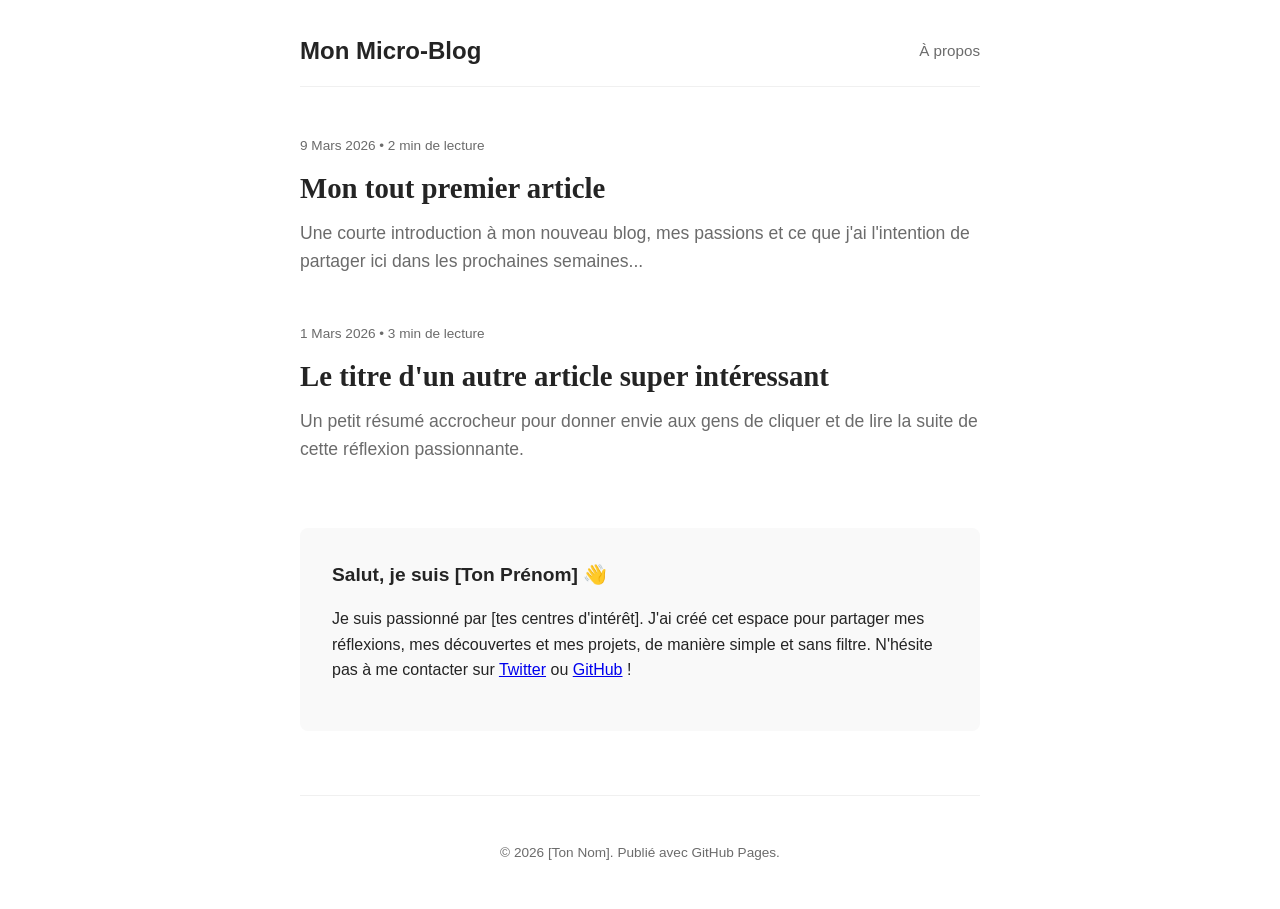
==== index.html @ fb7dea21 "Add files via upload" ====
<!DOCTYPE html>
<html lang="fr">
<head>
    <meta charset="UTF-8">
    <meta name="viewport" content="width=device-width, initial-scale=1.0">
    <title>Mon Micro-Blog</title>
    <link rel="stylesheet" href="style.css">
</head>
<body>
    <div class="container">
        <header>
            <h1><a href="index.html">Mon Micro-Blog</a></h1>
            <nav>
                <a href="#about">À propos</a>
            </nav>
        </header>

        <main>
            <section class="articles-list">
                <article class="post-preview">
                    <div class="post-meta">9 Mars 2026 • 2 min de lecture</div>
                    <h2><a href="article-1.html">Mon tout premier article</a></h2>
                    <p>Une courte introduction à mon nouveau blog, mes passions et ce que j'ai l'intention de partager ici dans les prochaines semaines...</p>
                </article>

                <article class="post-preview">
                    <div class="post-meta">1 Mars 2026 • 3 min de lecture</div>
                    <h2><a href="#">Le titre d'un autre article super intéressant</a></h2>
                    <p>Un petit résumé accrocheur pour donner envie aux gens de cliquer et de lire la suite de cette réflexion passionnante.</p>
                </article>
            </section>

            <section id="about" class="about-section">
                <h2>Salut, je suis [Ton Prénom] 👋</h2>
                <p>Je suis passionné par [tes centres d'intérêt]. J'ai créé cet espace pour partager mes réflexions, mes découvertes et mes projets, de manière simple et sans filtre. N'hésite pas à me contacter sur <a href="https://twitter.com/tonprofil" target="_blank">Twitter</a> ou <a href="https://github.com/tonprofil" target="_blank">GitHub</a> !</p>
            </section>
        </main>

        <footer>
            <p>&copy; 2026 [Ton Nom]. Publié avec GitHub Pages.</p>
        </footer>
    </div>
</body>
</html>
---- style.css ----
/* style.css */
:root {
    --text-color: #242424;
    --meta-color: #6B6B6B;
    --bg-color: #FFFFFF;
    --link-color: #1A8917; /* Vert façon Medium */
}

body {
    font-family: -apple-system, BlinkMacSystemFont, "Segoe UI", Roboto, Helvetica, Arial, sans-serif;
    color: var(--text-color);
    background-color: var(--bg-color);
    line-height: 1.6;
    margin: 0;
    padding: 0;
}

/* Conteneur principal centré */
.container {
    max-width: 680px; /* Largeur idéale pour la lecture */
    margin: 0 auto;
    padding: 2rem 1.5rem;
}

header {
    display: flex;
    justify-content: space-between;
    align-items: center;
    border-bottom: 1px solid #f0f0f0;
    padding-bottom: 1rem;
    margin-bottom: 3rem;
}

header h1 {
    font-size: 1.5rem;
    margin: 0;
}

header h1 a {
    text-decoration: none;
    color: var(--text-color);
}

nav a {
    text-decoration: none;
    color: var(--meta-color);
    margin-left: 1rem;
    font-size: 0.95rem;
}

nav a:hover {
    color: var(--text-color);
}

/* Articles sur l'accueil */
.post-preview {
    margin-bottom: 3rem;
}

.post-meta {
    font-size: 0.85rem;
    color: var(--meta-color);
    margin-bottom: 0.5rem;
}

.post-preview h2 {
    font-size: 1.8rem;
    margin: 0 0 0.5rem 0;
    font-family: Georgia, Cambria, "Times New Roman", Times, serif; /* Typo serif pour les titres d'articles */
}

.post-preview a {
    text-decoration: none;
    color: var(--text-color);
}

.post-preview p {
    color: var(--meta-color);
    font-size: 1.1rem;
    margin-top: 0;
}

/* Section À propos */
.about-section {
    background-color: #f9f9f9;
    padding: 2rem;
    border-radius: 8px;
    margin-top: 4rem;
}

.about-section h2 {
    margin-top: 0;
    font-size: 1.2rem;
}

/* Page Article */
.article-content h1 {
    font-family: Georgia, Cambria, "Times New Roman", Times, serif;
    font-size: 2.5rem;
    line-height: 1.2;
    margin-bottom: 0.5rem;
}

.article-content p {
    font-family: Georgia, Cambria, "Times New Roman", Times, serif;
    font-size: 1.2rem;
    line-height: 1.8;
    margin-bottom: 1.5rem;
}

footer {
    text-align: center;
    margin-top: 4rem;
    padding-top: 2rem;
    border-top: 1px solid #f0f0f0;
    color: var(--meta-color);
    font-size: 0.85rem;
}
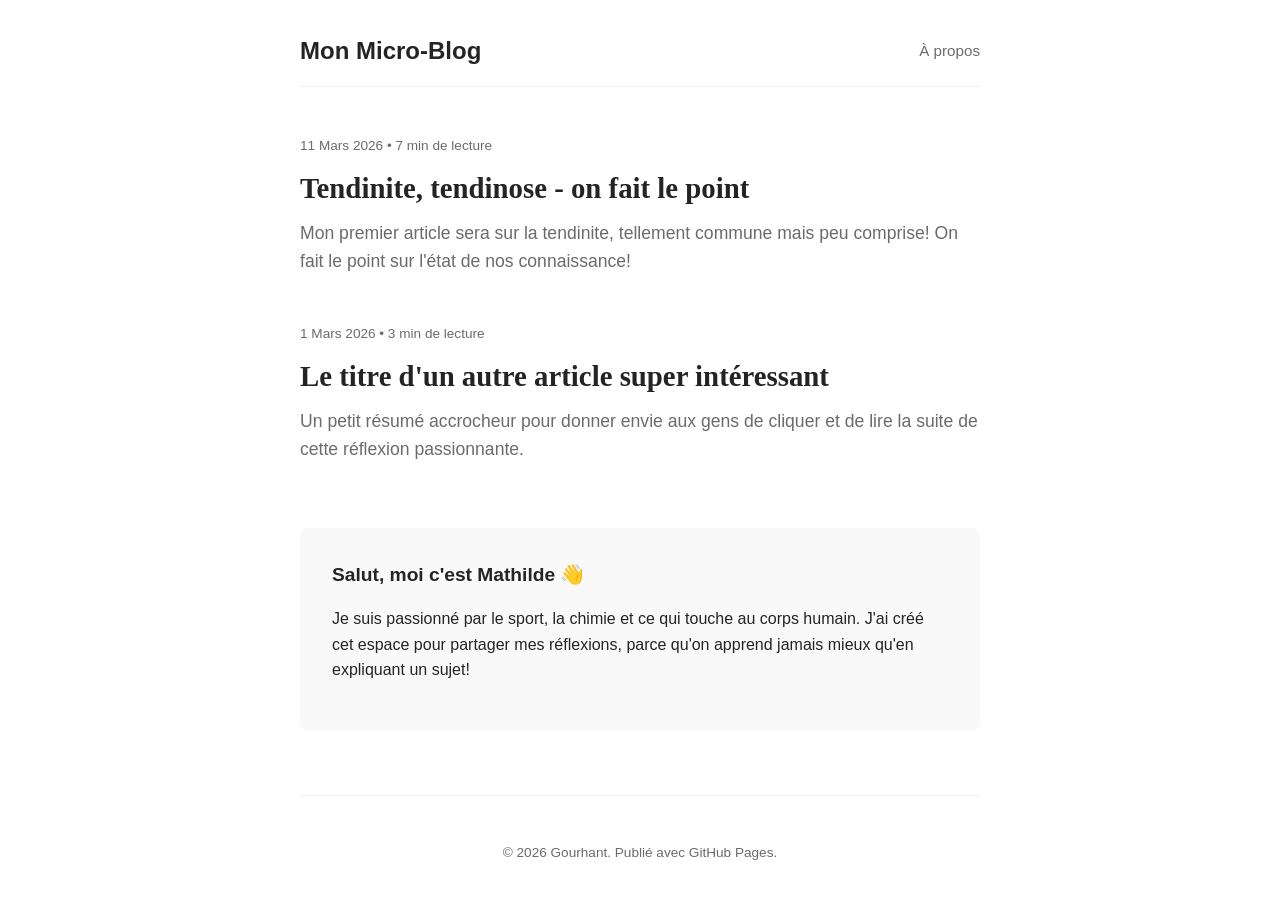
==== commit ec7d7aeb: "Add files via upload" ====
--- a/index.html
+++ b/index.html
@@ -18,9 +18,9 @@
         <main>
             <section class="articles-list">
                 <article class="post-preview">
-                    <div class="post-meta">9 Mars 2026 • 2 min de lecture</div>
-                    <h2><a href="article-1.html">Mon tout premier article</a></h2>
-                    <p>Une courte introduction à mon nouveau blog, mes passions et ce que j'ai l'intention de partager ici dans les prochaines semaines...</p>
+                    <div class="post-meta">11 Mars 2026 • 7 min de lecture</div>
+                    <h2><a href="article-1.html">Tendinite, tendinose - on fait le point</a></h2>
+                    <p>Mon premier article sera sur la tendinite, tellement commune mais peu comprise! On fait le point sur l'état de nos connaissance!</p>
                 </article>
 
                 <article class="post-preview">
@@ -31,13 +31,13 @@
             </section>
 
             <section id="about" class="about-section">
-                <h2>Salut, je suis [Ton Prénom] 👋</h2>
-                <p>Je suis passionné par [tes centres d'intérêt]. J'ai créé cet espace pour partager mes réflexions, mes découvertes et mes projets, de manière simple et sans filtre. N'hésite pas à me contacter sur <a href="https://twitter.com/tonprofil" target="_blank">Twitter</a> ou <a href="https://github.com/tonprofil" target="_blank">GitHub</a> !</p>
+                <h2>Salut, moi c'est Mathilde 👋</h2>
+                <p>Je suis passionné par le sport, la chimie et ce qui touche au corps humain. J'ai créé cet espace pour partager mes réflexions, parce qu'on apprend jamais mieux qu'en expliquant un sujet!</p>
             </section>
         </main>
 
         <footer>
-            <p>&copy; 2026 [Ton Nom]. Publié avec GitHub Pages.</p>
+            <p>&copy; 2026 Gourhant. Publié avec GitHub Pages.</p>
         </footer>
     </div>
 </body>
